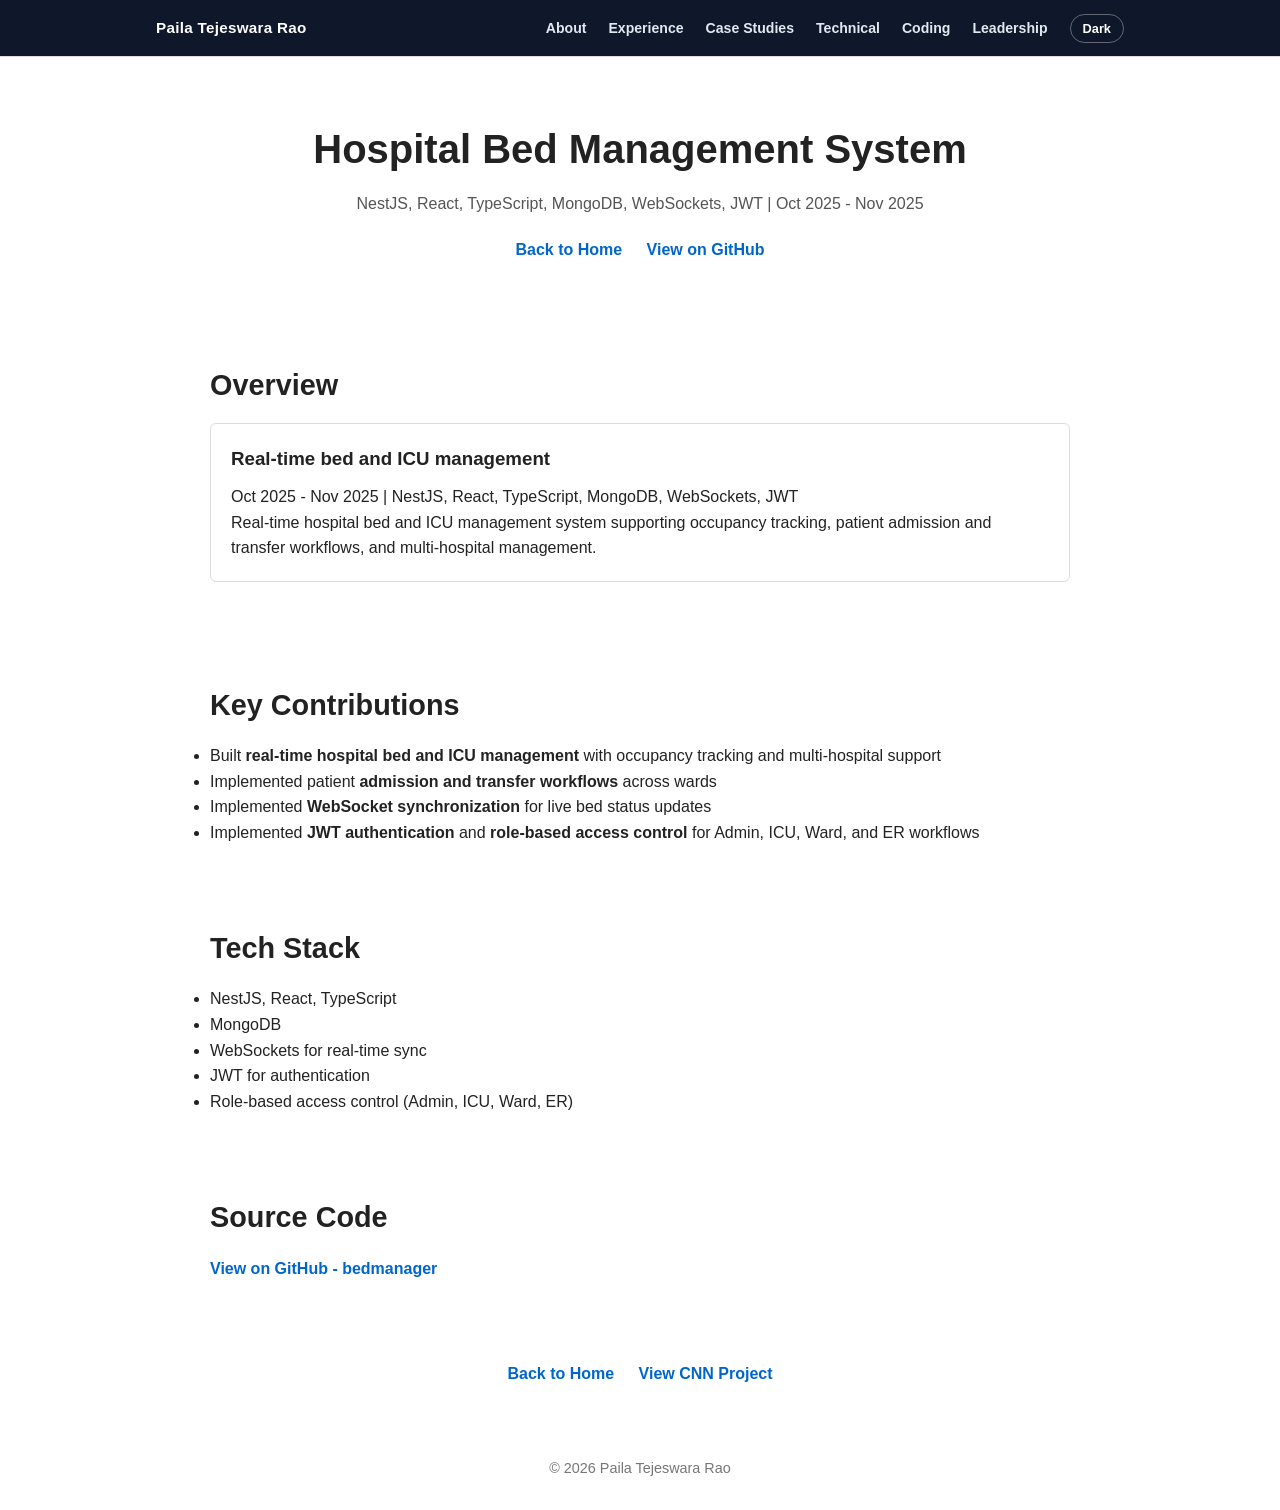
==== cases/bedmanager.html @ 8123e360 "Update portfolio: Experience section, CaseAthon and VegMart case studies, tech projects, coding prof" ====
<!DOCTYPE html>
<html lang="en">
<head>
    <meta charset="UTF-8">
    <meta name="viewport" content="width=device-width, initial-scale=1.0">
    <title>Hospital Bed Management System | Technical Project</title>
    <link rel="stylesheet" href="../style.css?v=3">
</head>
<body>

<nav class="topnav">
    <div class="topnav-inner">
        <a class="nav-brand" href="../index.html">Paila Tejeswara Rao</a>
        <div class="nav-links">
            <a href="../index.html#about">About</a>
            <a href="../index.html#experience">Experience</a>
            <a href="../index.html#case-studies">Case Studies</a>
            <a href="../index.html#technical">Technical</a>
            <a href="../index.html#coding">Coding</a>
            <a href="../index.html#leadership">Leadership</a>
        </div>
        <button class="theme-btn" id="themeToggle" type="button">Dark</button>
    </div>
</nav>


    <section class="hero">
        <h1>Hospital Bed Management System</h1>
        <p class="tagline">
            NestJS, React, TypeScript, MongoDB, WebSockets, JWT | Oct 2025 - Nov 2025
        </p>
        <div class="links">
            <a href="../index.html">Back to Home</a>
            <a href="https://github.com/leocodeio/bedmanager" target="_blank">View on GitHub</a>
        </div>
    </section>

    <section>
        <h2>Overview</h2>
        <div class="project-card">
            <h3>Real-time bed and ICU management</h3>
            <p>Oct 2025 - Nov 2025 | NestJS, React, TypeScript, MongoDB, WebSockets, JWT</p>
            <p>Real-time hospital bed and ICU management system supporting occupancy tracking, patient admission and transfer workflows, and multi-hospital management.</p>
        </div>
    </section>

    <section>
        <h2>Key Contributions</h2>
        <ul>
            <li>Built <strong>real-time hospital bed and ICU management</strong> with occupancy tracking and multi-hospital support</li>
            <li>Implemented patient <strong>admission and transfer workflows</strong> across wards</li>
            <li>Implemented <strong>WebSocket synchronization</strong> for live bed status updates</li>
            <li>Implemented <strong>JWT authentication</strong> and <strong>role-based access control</strong> for Admin, ICU, Ward, and ER workflows</li>
        </ul>
    </section>

    <section>
        <h2>Tech Stack</h2>
        <ul>
            <li>NestJS, React, TypeScript</li>
            <li>MongoDB</li>
            <li>WebSockets for real-time sync</li>
            <li>JWT for authentication</li>
            <li>Role-based access control (Admin, ICU, Ward, ER)</li>
        </ul>
    </section>

    <section>
        <h2>Source Code</h2>
        <p>
            <a href="https://github.com/leocodeio/bedmanager" target="_blank">View on GitHub - bedmanager</a>
        </p>
    </section>

    <section>
        <div class="links" style="text-align:center;">
            <a href="../index.html">Back to Home</a>
            <a href="./oxford-flowers.html">View CNN Project</a>
        </div>
    </section>

    <footer>
        <p>© 2026 Paila Tejeswara Rao</p>
    </footer>

<script>
(function () {
    try {
        var root = document.documentElement;
        var saved = null;
        try { saved = localStorage.getItem('theme'); } catch (e) {}
        if (saved === 'dark' || saved === 'light') {
            root.setAttribute('data-theme', saved);
        } else if (window.matchMedia && window.matchMedia('(prefers-color-scheme: dark)').matches) {
            root.setAttribute('data-theme', 'dark');
        }
        var btn = document.getElementById('themeToggle');
        function updateLabel() {
            if (!btn) return;
            btn.textContent = root.getAttribute('data-theme') === 'dark' ? 'Light' : 'Dark';
        }
        updateLabel();
        if (btn) {
            btn.addEventListener('click', function () {
                var next = root.getAttribute('data-theme') === 'dark' ? 'light' : 'dark';
                root.setAttribute('data-theme', next);
                try { localStorage.setItem('theme', next); } catch (e) {}
                updateLabel();
            });
        }
    } catch (e) {}
})();
</script>


</body>
</html>
---- style.css ----
:root {
    --bg: #ffffff;
    --text: #222;
    --muted: #555;
    --card: #ffffff;
    --border: #ddd;
    --link: #0066cc;
    --nav-bg: #0f172a;
    --nav-text: #e2e8f0;
    --nav-hover: #ffffff;
    --footer: #777;
}

[data-theme="dark"] {
    --bg: #0b1220;
    --text: #e5e7eb;
    --muted: #9ca3af;
    --card: #111c33;
    --border: #24324d;
    --link: #7cb3ff;
    --nav-bg: #0b1220;
    --nav-text: #cbd5e1;
    --nav-hover: #ffffff;
    --footer: #9ca3af;
}

* {
    margin: 0;
    padding: 0;
    box-sizing: border-box;
    font-family: Arial, Helvetica, sans-serif;
}

html {
    scroll-behavior: smooth;
}

body {
    background-color: var(--bg);
    color: var(--text);
    line-height: 1.6;
}

/* HERO */
.hero {
    text-align: center;
    padding: 60px 20px;
}
.profile-pic {
    width: 120px;
    height: 120px;
    border-radius: 50%;
    object-fit: cover;
    margin-bottom: 15px;
}

.hero h1 {
    font-size: 2.5rem;
}

.tagline {
    margin: 10px 0 20px;
    font-size: 1rem;
    color: var(--muted);
}

.links a {
    margin: 0 10px;
    text-decoration: none;
    color: var(--link);
    font-weight: bold;
}

/* TOP NAV - professional dark bar */
.topnav {
    position: sticky;
    top: 0;
    z-index: 100;
    background: var(--nav-bg);
    border-bottom: 1px solid var(--border);
}
.topnav-inner {
    max-width: 1000px;
    margin: auto;
    padding: 0 16px;
    display: flex;
    align-items: center;
    gap: 4px;
    height: 56px;
}
.nav-brand {
    color: #ffffff;
    font-weight: 800;
    text-decoration: none;
    font-size: 0.95rem;
    letter-spacing: 0.02em;
    margin-right: auto;
    white-space: nowrap;
}
.nav-links {
    display: flex;
    align-items: center;
    gap: 2px;
    overflow-x: auto;
    white-space: nowrap;
    scrollbar-width: none;
}
.nav-links::-webkit-scrollbar {
    display: none;
}
.topnav .nav-links a {
    color: var(--nav-text);
    font-weight: 600;
    text-decoration: none;
    font-size: 0.88rem;
    padding: 8px 10px;
    border-radius: 6px;
    white-space: nowrap;
}
.topnav .nav-links a:hover {
    color: var(--nav-hover);
    background: rgba(255, 255, 255, 0.08);
}
.theme-btn {
    margin-left: 8px;
    background: transparent;
    color: #ffffff;
    border: 1px solid rgba(255, 255, 255, 0.35);
    border-radius: 999px;
    padding: 6px 12px;
    font-size: 0.8rem;
    font-weight: 700;
    cursor: pointer;
    white-space: nowrap;
}
.theme-btn:hover {
    background: rgba(255, 255, 255, 0.12);
}

/* SECTIONS */
section {
    max-width: 900px;
    margin: auto;
    padding: 40px 20px;
    scroll-margin-top: 70px;
}

h2 {
    margin-bottom: 15px;
    font-size: 1.8rem;
}

/* PROJECT CARDS */
.project-card {
    border: 1px solid var(--border);
    background: var(--card);
    padding: 20px;
    margin-bottom: 20px;
    border-radius: 6px;
}

.project-card h3 {
    margin-bottom: 10px;
}

.project-card a {
    display: inline-block;
    margin-top: 10px;
    color: var(--link);
    text-decoration: none;
    font-weight: bold;
}

.project-card p,
.project-card li {
    color: var(--text);
}

/* EXPERIENCE - same look as project cards */
.experience-card {
    border: 1px solid var(--border);
    padding: 20px;
    margin-bottom: 20px;
    border-radius: 6px;
    background: var(--card);
}
.exp-header {
    display: flex;
    flex-direction: column;
    gap: 6px;
    margin-bottom: 8px;
}
.exp-badge {
    font-size: 1rem;
    color: var(--text);
}
.exp-org {
    font-size: 1rem;
    color: var(--text);
    margin-bottom: 10px;
}
.exp-points {
    margin-left: 18px;
    margin-top: 8px;
}
.exp-points li {
    margin-bottom: 6px;
    font-size: 1rem;
    color: var(--text);
}
.exp-tag {
    font-size: 1rem;
    color: var(--text);
    margin-bottom: 8px;
}

/* Dark mode: override hardcoded inline colors used in case pages */
[data-theme="dark"] p[style],
[data-theme="dark"] div[style] {
    color: var(--text) !important;
}
[data-theme="dark"] div[style] {
    border-color: var(--border) !important;
}

/* Iframes stay light for Drive embeds */
iframe {
    background: #ffffff;
    border: 1px solid var(--border);
    border-radius: 6px;
}

img {
    max-width: 100%;
}

/* FOOTER */
footer {
    text-align: center;
    padding: 30px;
    font-size: 0.9rem;
    color: var(--footer);
}
section a {
    color: var(--link);
    font-weight: bold;
    text-decoration: none;
}

/* Mobile: compact professional header */
@media (max-width: 640px) {
    .hero {
        padding: 40px 16px;
    }
    .hero h1 {
        font-size: 1.9rem;
    }
    .topnav-inner {
        height: 52px;
        padding: 0 12px;
    }
    .nav-brand {
        font-size: 0.85rem;
    }
    .topnav .nav-links a {
        font-size: 0.82rem;
        padding: 8px 8px;
    }
    section {
        padding: 28px 16px;
    }
}
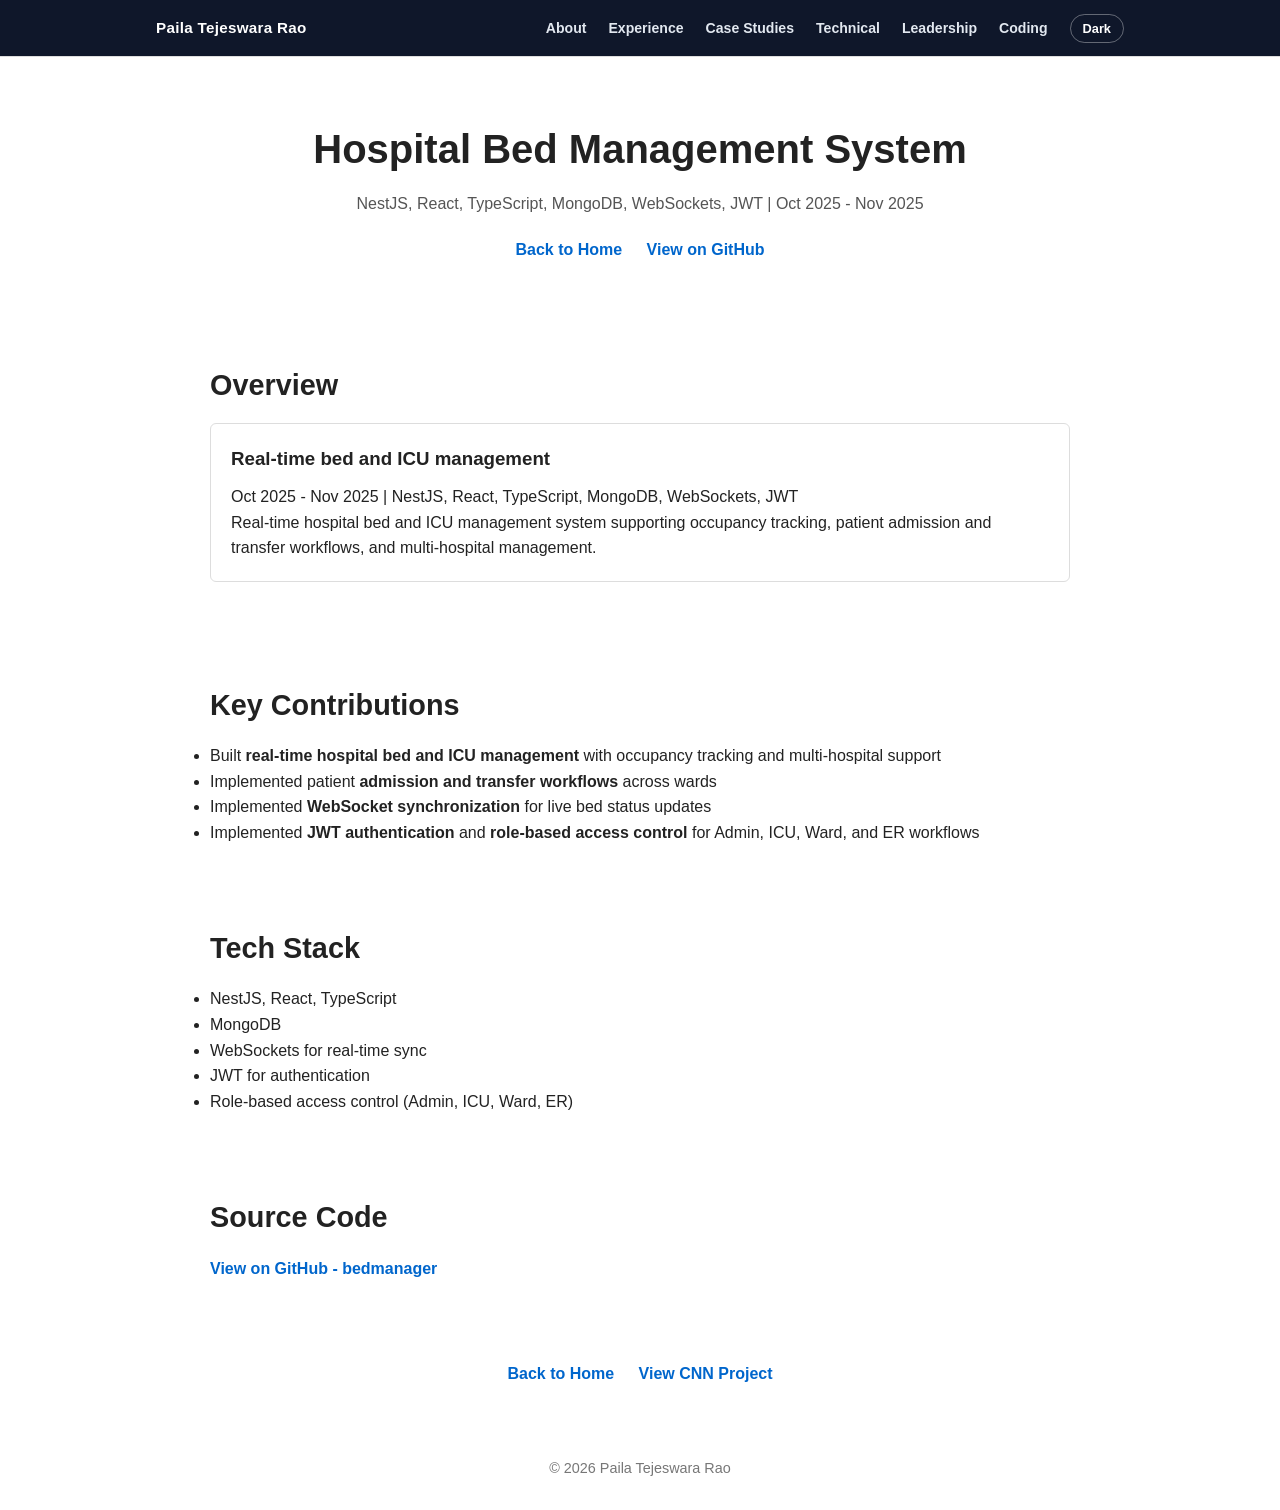
==== commit 0e6d0e0f: "Prioritize for product roles: Leadership before Coding, strongest case studies first, add README wit" ====
--- a/cases/bedmanager.html
+++ b/cases/bedmanager.html
@@ -16,8 +16,8 @@
             <a href="../index.html#experience">Experience</a>
             <a href="../index.html#case-studies">Case Studies</a>
             <a href="../index.html#technical">Technical</a>
+            <a href="../index.html#leadership">Leadership</a>
             <a href="../index.html#coding">Coding</a>
-            <a href="../index.html#leadership">Leadership</a>
         </div>
         <button class="theme-btn" id="themeToggle" type="button">Dark</button>
     </div>
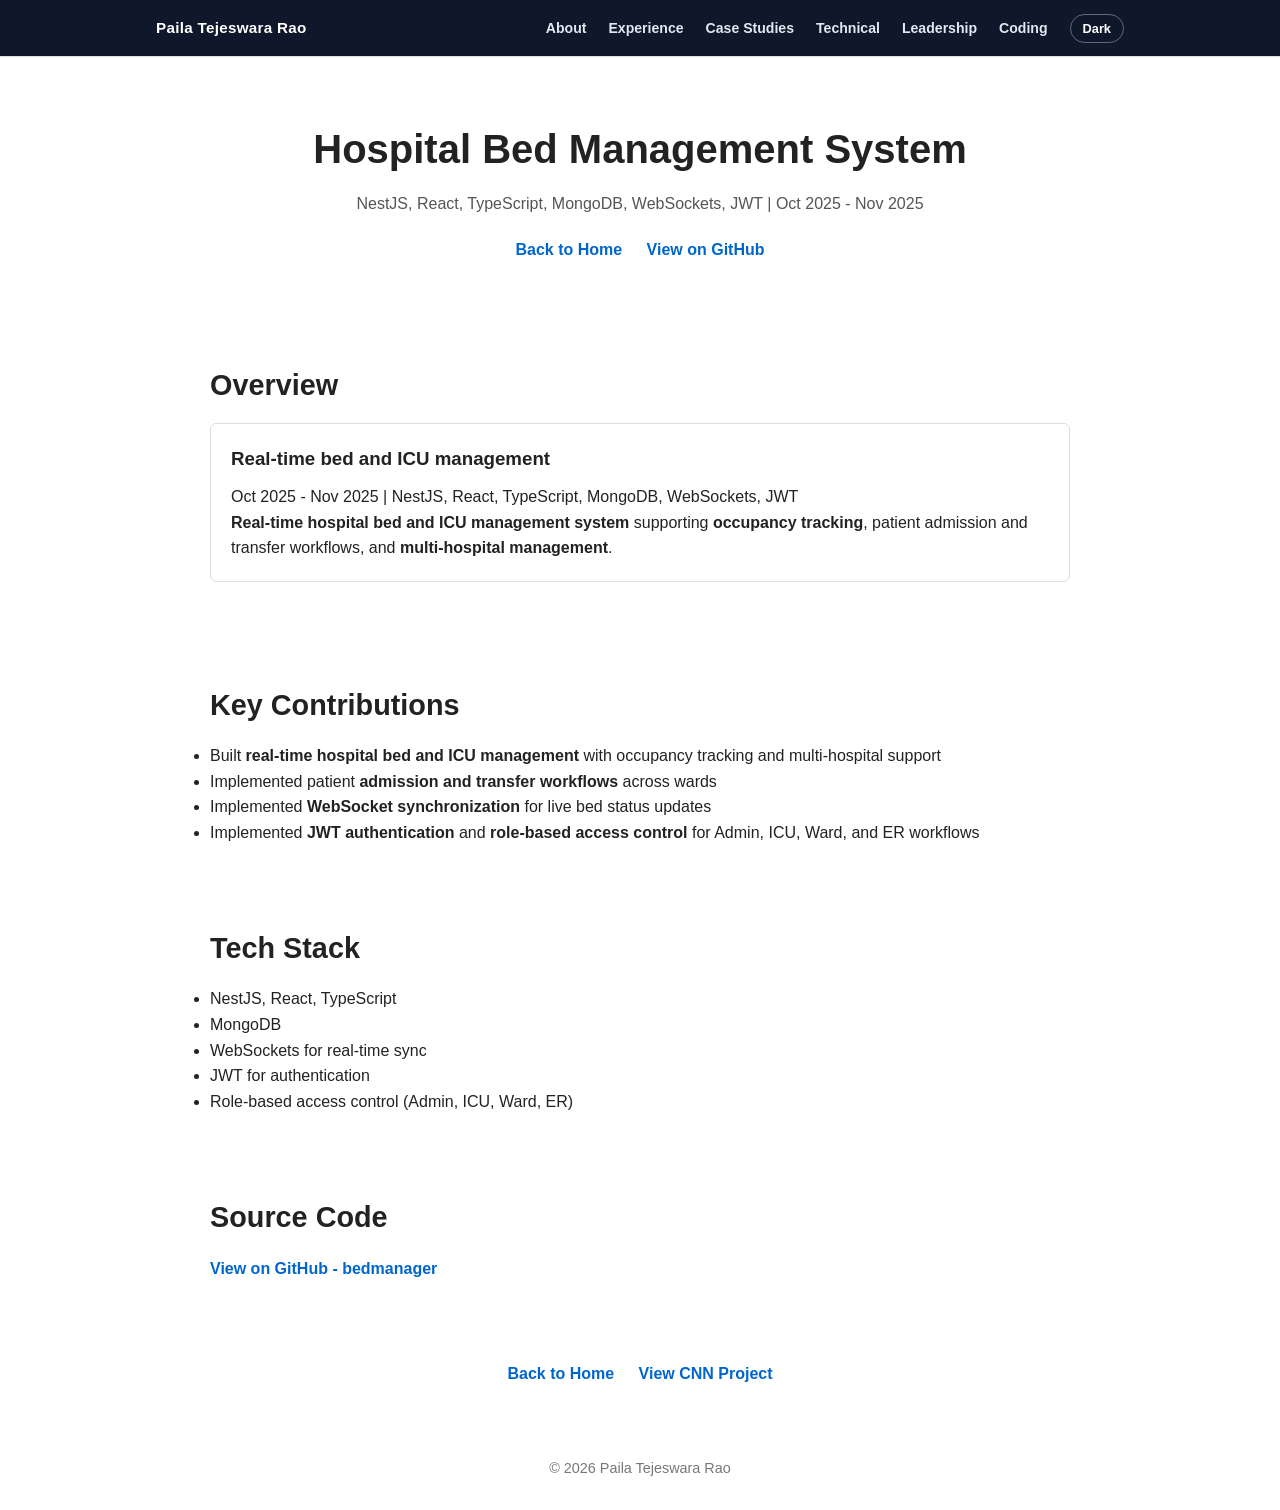
==== commit 47f91652: "Highlight AI workflows at QWIPO, bold key points site-wide, prioritize CaseAthon in Leadership" ====
--- a/cases/bedmanager.html
+++ b/cases/bedmanager.html
@@ -40,7 +40,7 @@
         <div class="project-card">
             <h3>Real-time bed and ICU management</h3>
             <p>Oct 2025 - Nov 2025 | NestJS, React, TypeScript, MongoDB, WebSockets, JWT</p>
-            <p>Real-time hospital bed and ICU management system supporting occupancy tracking, patient admission and transfer workflows, and multi-hospital management.</p>
+            <p><strong>Real-time hospital bed and ICU management system</strong> supporting <strong>occupancy tracking</strong>, patient admission and transfer workflows, and <strong>multi-hospital management</strong>.</p>
         </div>
     </section>
 
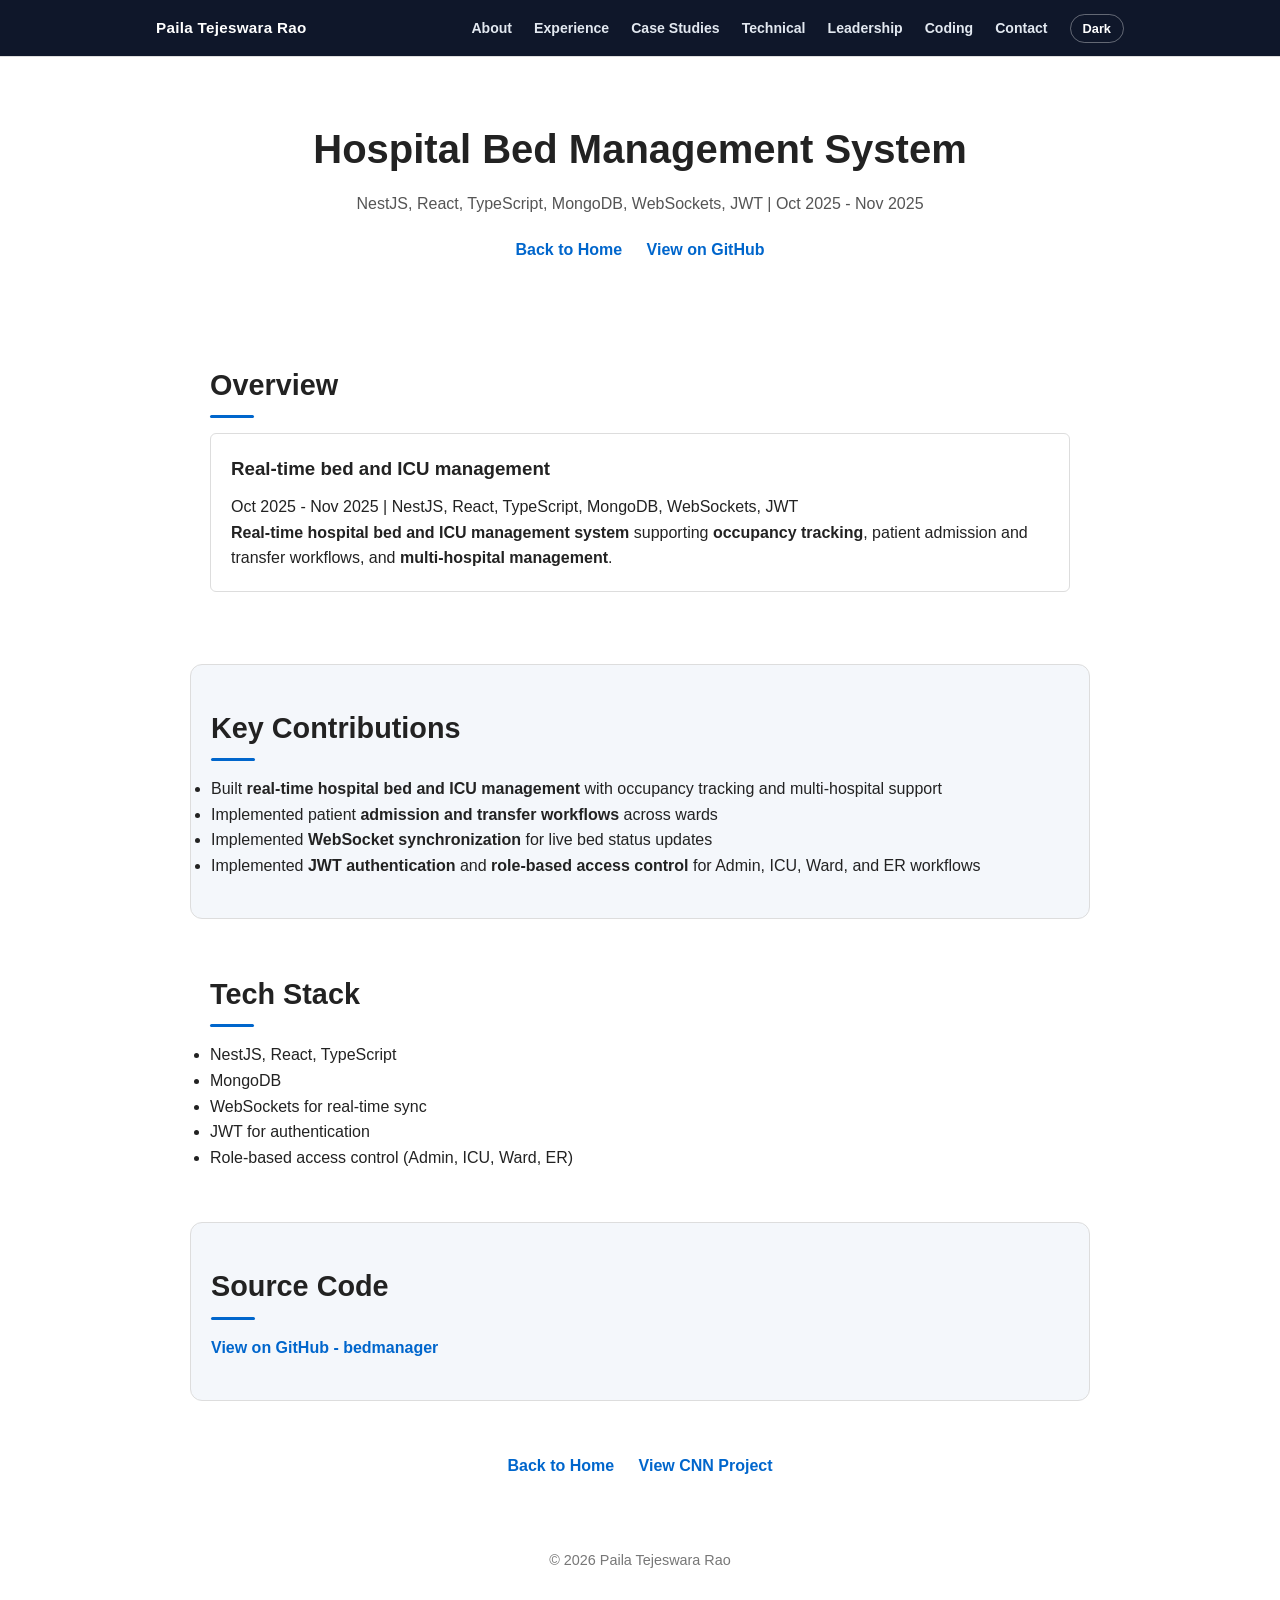
==== commit 3718a3c6: "Responsive revamp: summary cards, scrollspy nav, Contact section, section bands, neutral dark theme" ====
--- a/cases/bedmanager.html
+++ b/cases/bedmanager.html
@@ -4,7 +4,7 @@
     <meta charset="UTF-8">
     <meta name="viewport" content="width=device-width, initial-scale=1.0">
     <title>Hospital Bed Management System | Technical Project</title>
-    <link rel="stylesheet" href="../style.css?v=3">
+    <link rel="stylesheet" href="../style.css?v=6">
 </head>
 <body>
 
@@ -18,6 +18,7 @@
             <a href="../index.html#technical">Technical</a>
             <a href="../index.html#leadership">Leadership</a>
             <a href="../index.html#coding">Coding</a>
+            <a href="../index.html#contact">Contact</a>
         </div>
         <button class="theme-btn" id="themeToggle" type="button">Dark</button>
     </div>
@@ -44,7 +45,7 @@
         </div>
     </section>
 
-    <section>
+    <section class="section-band">
         <h2>Key Contributions</h2>
         <ul>
             <li>Built <strong>real-time hospital bed and ICU management</strong> with occupancy tracking and multi-hospital support</li>
@@ -65,7 +66,7 @@
         </ul>
     </section>
 
-    <section>
+    <section class="section-band">
         <h2>Source Code</h2>
         <p>
             <a href="https://github.com/leocodeio/bedmanager" target="_blank">View on GitHub - bedmanager</a>
--- a/style.css
+++ b/style.css
@@ -3,6 +3,7 @@
     --text: #222;
     --muted: #555;
     --card: #ffffff;
+    --band: #f4f7fb;
     --border: #ddd;
     --link: #0066cc;
     --nav-bg: #0f172a;
@@ -12,13 +13,14 @@
 }
 
 [data-theme="dark"] {
-    --bg: #0b1220;
+    --bg: #121212;
     --text: #e5e7eb;
     --muted: #9ca3af;
-    --card: #111c33;
-    --border: #24324d;
+    --card: #1b1b1b;
+    --band: #171717;
+    --border: #333333;
     --link: #7cb3ff;
-    --nav-bg: #0b1220;
+    --nav-bg: #141414;
     --nav-text: #cbd5e1;
     --nav-hover: #ffffff;
     --footer: #9ca3af;
@@ -120,6 +122,12 @@
 .topnav .nav-links a:hover {
     color: var(--nav-hover);
     background: rgba(255, 255, 255, 0.08);
+}
+.topnav .nav-links a.active {
+    color: var(--nav-hover);
+    background: rgba(255, 255, 255, 0.14);
+    text-decoration: underline;
+    text-underline-offset: 4px;
 }
 .theme-btn {
     margin-left: 8px;
@@ -148,6 +156,28 @@
 h2 {
     margin-bottom: 15px;
     font-size: 1.8rem;
+    position: relative;
+    padding-bottom: 10px;
+}
+
+section h2::after {
+    content: "";
+    position: absolute;
+    left: 0;
+    bottom: 0;
+    width: 44px;
+    height: 3px;
+    border-radius: 2px;
+    background: var(--link);
+}
+
+/* SHADED SECTION BANDS - alternate surfaces so sections read apart */
+.section-band {
+    background: var(--band);
+    border: 1px solid var(--border);
+    border-radius: 12px;
+    margin-top: 12px;
+    margin-bottom: 12px;
 }
 
 /* PROJECT CARDS */
@@ -157,6 +187,54 @@
     padding: 20px;
     margin-bottom: 20px;
     border-radius: 6px;
+    transition: transform 0.15s ease, box-shadow 0.15s ease;
+}
+
+.project-card:hover {
+    transform: translateY(-2px);
+    box-shadow: 0 6px 18px rgba(0, 0, 0, 0.08);
+}
+
+/* SUMMARY METRIC CHIPS */
+.chips {
+    display: flex;
+    flex-wrap: wrap;
+    gap: 8px;
+    margin: 12px 0 4px;
+}
+.chips span {
+    font-size: 0.82rem;
+    font-weight: 700;
+    color: var(--text);
+    border: 1px solid var(--border);
+    padding: 4px 12px;
+    border-radius: 999px;
+}
+
+/* CONTACT GRID */
+.contact-grid {
+    display: grid;
+    grid-template-columns: repeat(auto-fit, minmax(200px, 1fr));
+    gap: 16px;
+    margin-top: 16px;
+}
+.contact-grid .project-card {
+    margin-bottom: 0;
+}
+.contact-card p {
+    word-break: break-all;
+}
+.contact-card {
+    display: flex;
+    flex-direction: column;
+}
+.contact-card .contact-actions {
+    margin-top: auto;
+    padding-top: 10px;
+}
+.contact-actions a,
+.contact-actions .copy-btn {
+    margin-top: 0;
 }
 
 .project-card h3 {
@@ -169,6 +247,20 @@
     color: var(--link);
     text-decoration: none;
     font-weight: bold;
+}
+
+.copy-btn {
+    display: inline-block;
+    margin-top: 10px;
+    margin-left: 12px;
+    color: var(--link);
+    font-weight: bold;
+    font-size: 1rem;
+    font-family: inherit;
+    background: none;
+    border: none;
+    padding: 0;
+    cursor: pointer;
 }
 
 .project-card p,
